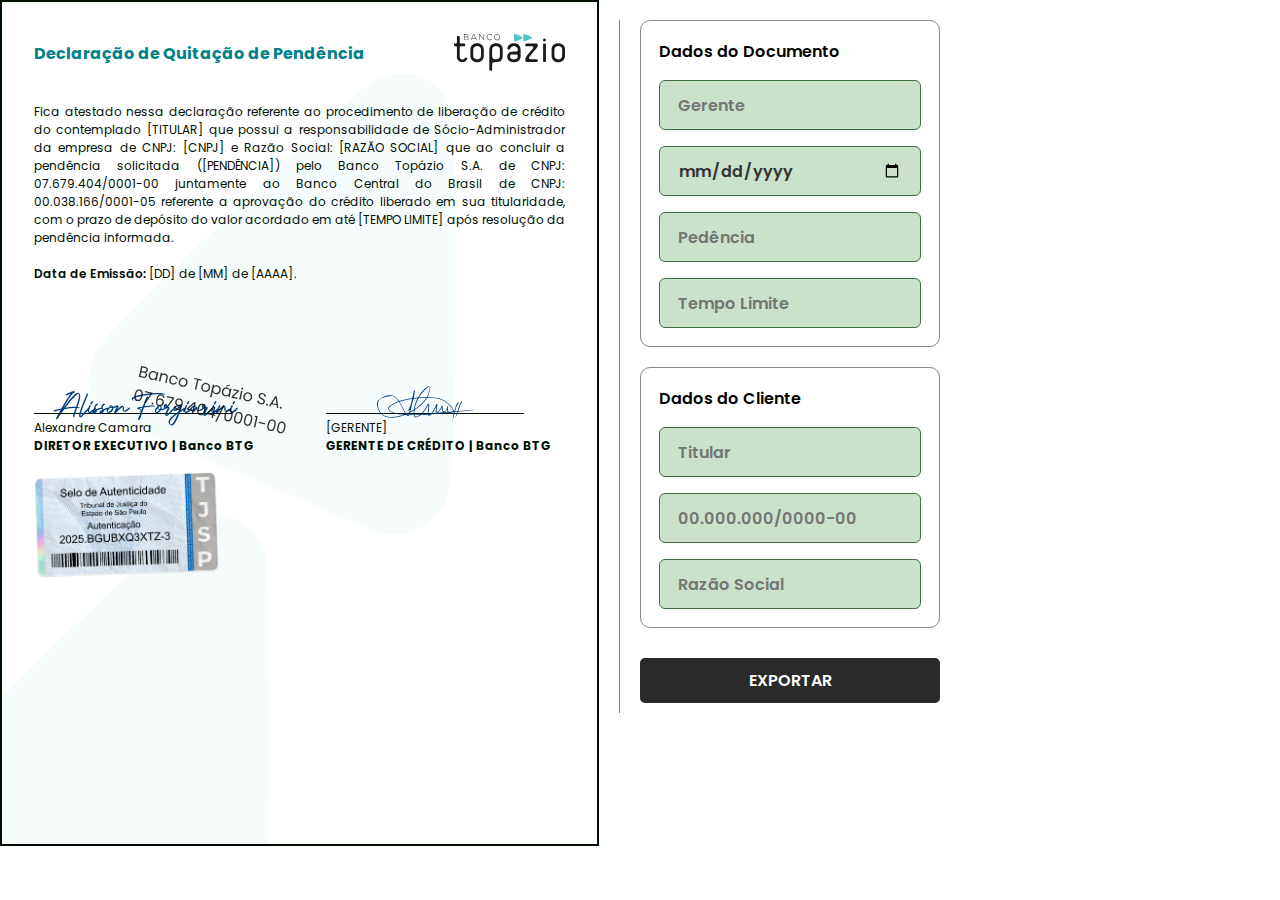
==== documento/declaracao-de-quitacao/index.html @ 694b5521 "Initial commit" ====
<!doctype html>
<html>
    
<head>
    <meta charset="utf-8">
    <title>Declaração de Quitação</title>
    <link rel="stylesheet" href="../../estilos/declaracao.css">
    <link rel="icon" href="../../favicon.ico">
</head>
	
<body>
	<div class="tela">
		<div class="documento" id="documento">
			
			<div class="header">
				<div class="titulo">Declaração de Quitação de Pendência</div>
				<img src="../../recursos/banco/logo.svg" alt="Logo" id="logo">
			</div>
			
			<div class="conteudo">
				<div class="texto">
					Fica atestado nessa declaração referente ao procedimento de liberação de crédito do contemplado <span id="titular">[TITULAR]</span> que possui a responsabilidade de Sócio-Administrador da empresa de CNPJ: <span id="cnpj">[CNPJ]</span> e Razão Social: <span id="razao-social">[RAZÃO SOCIAL]</span> que ao concluir a pendência solicitada (<span id="pendencia">[PENDÊNCIA]</span>) pelo Banco Topázio S.A. de CNPJ: 07.679.404/0001-00 juntamente ao Banco Central do Brasil de CNPJ: 00.038.166/0001-05 referente a aprovação do crédito liberado em sua titularidade, com o prazo de depósito do valor acordado em até <span id="tempo-limite">[TEMPO LIMITE]</span> após resolução da pendência informada.
					<br><br>
					<span class="texto-semibold">Data de Emissão: </span><span id="dia">[DD]</span> de <span id="mes">[MM]</span> de <span id="ano">[AAAA]</span>.
				</div>
			</div>
			
			<div class="assinaturas">
				<div class="a-modelo">
					<img src="../../recursos/banco/diretor.svg" class="svg-diretor" alt="Assinatura do Diretor">
					<div class="a-div"></div>
					<div class="texto">Alexandre Camara</div>
					<div class="texto-bold">DIRETOR EXECUTIVO | Banco BTG</div>
				</div>
				<div class="a-modelo">
					<img src="../../recursos/banco/gerente.svg" class="svg-gerente" alt="Assinatura do Gerente">
					<div class="a-div"></div>
					<div class="texto" id="gerente">[GERENTE]</div>
					<div class="texto-bold">GERENTE DE CRÉDITO | Banco BTG</div>
				</div>
			</div>
			
			<div class="selos">
				<img src="../../recursos/documentos/selo-declaracao.png" class="selo" alt="Selo">
			</div>
			
		</div>
	
		<div class="config" class="ocultar-na-impressao" id="config">
			
				<div class="config-container">
					<div class="config-titulo">Dados do Documento</div>
					<input type="text" class="input-config" id="i-gerente" placeholder="Gerente" required>
					<input type="date" class="input-config" id="i-data" max="9999-12-31" required>
					<input type="text" class="input-config" id="i-pendencia" placeholder="Pedência" required>
					<input type="text" class="input-config" id="i-tempo" placeholder="Tempo Limite" required>
				</div>
			
				<div class="config-container">
					<div class="config-titulo">Dados do Cliente</div>
					<input type="text" class="input-config" id="i-titular" placeholder="Titular" required>
					<input type="text" class="input-config" id="i-cnpj" placeholder="00.000.000/0000-00" required>
					<input type="text" class="input-config" id="i-rs" placeholder="Razão Social" required>
				</div>
			
			<button class="botao-desabilitado" id="botao-imprimir" disabled>EXPORTAR</button>
		
		</div>
	</div>
	<script src="../../scripts/declaracao/cnpj.js"></script>
	<script src="../../scripts/declaracao/imprimir.js"></script>
	<script src="../../scripts/declaracao/datas.js"></script>
	<script src="../../scripts/declaracao/inputs.js"></script>
	<script src="../../scripts/declaracao/titulo.js"></script>
</body>
	
</html>
---- estilos/declaracao.css ----
@charset "utf-8";
/* CSS Document */

@import url('https://fonts.googleapis.com/css2?family=Poppins:ital,wght@0,100;0,200;0,300;0,400;0,500;0,600;0,700;0,800;0,900;1,100;1,200;1,300;1,400;1,500;1,600;1,700;1,800;1,900&display=swap');

.tela {
    display: inline-flex;
    align-items: start;
    width: 100%;
    position: absolute;
    top: 0;
    left: 0;
}

#logo {
	height: 37px;
}

.documento {
	display: flex;
	flex-direction: column;
	
	width: 531px;
	height: 778px;
	
	padding: 32px;
	border: 2px solid #001001;
	
	background-image: url(../recursos/banco/marca-dagua.png);
	background-size: cover;
}

.header {
	display: flex;
	flex-direction: row;
	justify-content: space-between;
	align-items: center;
}

.titulo {
	color: #008287;
	font-size: 16px;
	font-family: 'Poppins';
	font-weight: 700;
	margin-top: 1px;
}

.conteudo {
	margin-top: 32px;
}

.texto {
	text-align: justify;
	color: #001001; font-size: 12px;
	font-family: 'Poppins';
	font-weight: 400;
	word-wrap: break-word;
}

.texto-semibold {
	color: #001001;
	font-size: 12px;
	font-family: 'Poppins';
	font-weight: 600;
}

.texto-bold {
	color: #001001;
	font-size: 12px;
	font-family: 'Poppins';
	font-weight: 700;
}

.assinaturas {
	margin-top: 130px;
	
	display: flex;
	flex-direction: row;
	gap: 72px;
}

.a-div {
	width: 198px;
	height: 1px;
	
	background-color: #001001;
	
	margin-bottom: 5px;
}

.a-modelo {
	display: flex;
	flex-direction: column;
	
	position: relative;
}

.svg-diretor {
	position: absolute;
	left: 19px;
	top: -54px;
}

.svg-gerente {
	position: absolute;
	left: 51px;
	top: -27px;
}

.selo {
	margin-top: 17px;
	width: 185px;
}

.config {
    display: flex;
    flex-direction: column;
    gap: 20px;
    width: 300px;
    border-left: solid 1px;
    border-color: #808080;
    padding-left: 20px;
    margin-top: 20px;
    margin-left: 20px;
}

.ocultar-na-impressao {
    display: none !important;
}

.config-container {
	min-width: 262px;
    padding: 18px;
    border: 1px solid #888888;
    border-radius: 10px;
    gap: 16px;
    display: flex;
    flex-direction: column;
}

.config-titulo {
    font-family: 'Poppins';
    font-feature-settings: 'pnum' on, 'lnum' on;
    font-weight: 600;
}

.input-config {
    height: 28px;
    
    background-color: #cbe1cc;
    border-radius: 6px;
    border: 1px solid #416f43;
    
    font-weight: 600;
    font-family: 'Poppins';
    font-size: 16px;
    font-feature-settings: 'pnum' on, 'lnum' on;
    color: #333;
    
    padding: 10px 18px;
	
	overflow: hidden; /* esconde qualquer conteúdo que ultrapasse a largura */
    white-space: nowrap; /* faz com que o texto não quebre para a próxima linha */
    text-overflow: ellipsis; /* adiciona "..." para indicar que o texto foi truncado */
}

.botao-desabilitado {
    background-color: #2A2A2A; /* Cor de fundo */
    color: white; /* Cor do texto */
    padding: 10px 20px; /* Padding */
    margin: 10px 0; /* Margem */
    border: none; /* Sem borda */
    border-radius: 5px; /* Bordas arredondadas */
    font-weight: 600;
    font-family: 'Poppins';
    font-size: 16px;
	max-height: 45px;
	max-width: 300px;
	
	cursor: not-allowed;
}

.botao-habilitado {
    background-color: #4CAF50; /* Cor de fundo */
    color: white; /* Cor do texto */
    padding: 10px 20px; /* Padding */
    margin: 10px 0; /* Margem */
    border: none; /* Sem borda */
    border-radius: 5px; /* Bordas arredondadas */
    font-weight: 600;
    font-family: 'Poppins';
    font-size: 16px;
	max-height: 45px;
	max-width: 300px;
	
	cursor: pointer; /* Cursor como ponteiro */
}
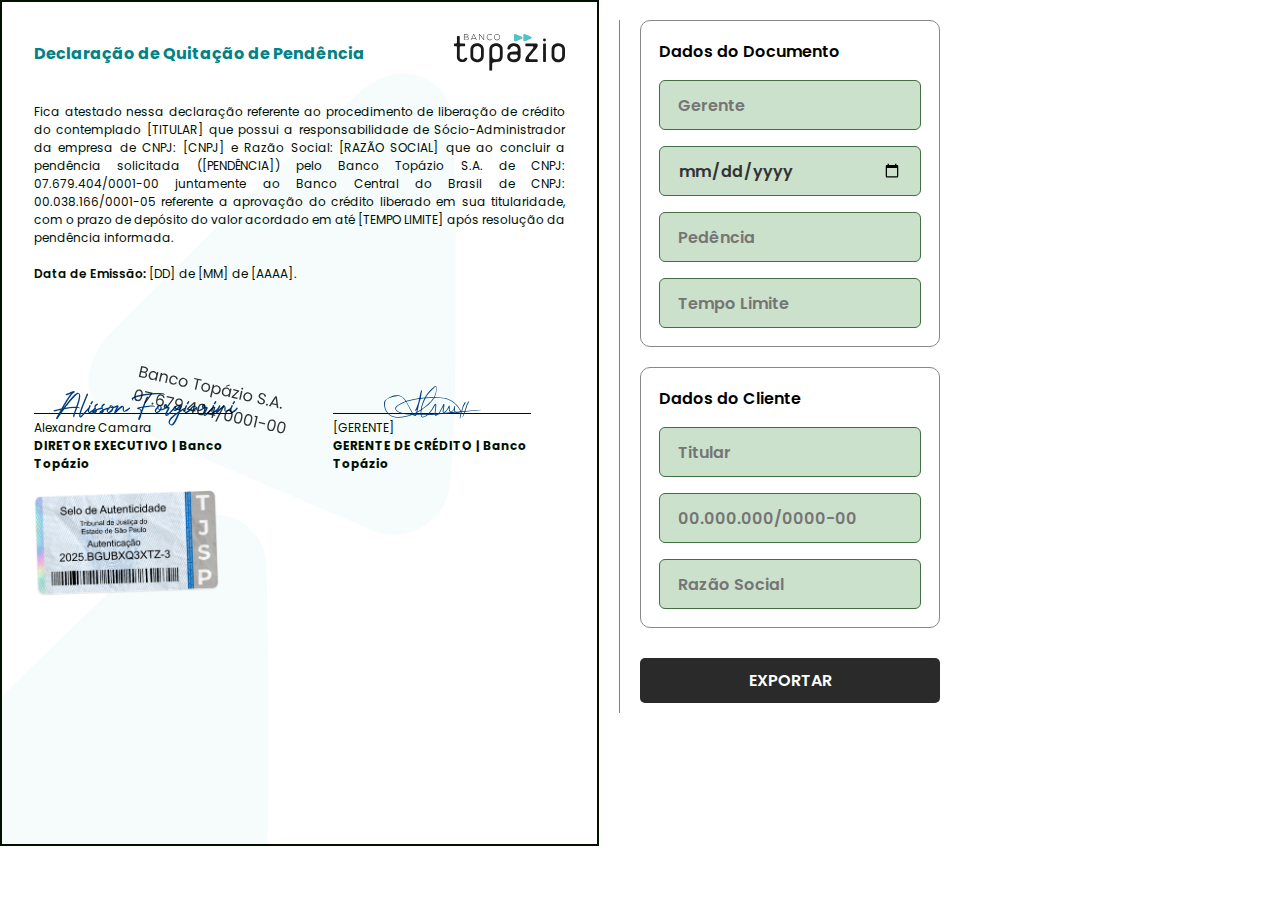
==== commit dc568ea7: "Update index.html" ====
--- a/documento/declaracao-de-quitacao/index.html
+++ b/documento/declaracao-de-quitacao/index.html
@@ -30,13 +30,13 @@
 					<img src="../../recursos/banco/diretor.svg" class="svg-diretor" alt="Assinatura do Diretor">
 					<div class="a-div"></div>
 					<div class="texto">Alexandre Camara</div>
-					<div class="texto-bold">DIRETOR EXECUTIVO | Banco BTG</div>
+					<div class="texto-bold">DIRETOR EXECUTIVO | Banco Topázio</div>
 				</div>
 				<div class="a-modelo">
 					<img src="../../recursos/banco/gerente.svg" class="svg-gerente" alt="Assinatura do Gerente">
 					<div class="a-div"></div>
 					<div class="texto" id="gerente">[GERENTE]</div>
-					<div class="texto-bold">GERENTE DE CRÉDITO | Banco BTG</div>
+					<div class="texto-bold">GERENTE DE CRÉDITO | Banco Topázio</div>
 				</div>
 			</div>
 			
